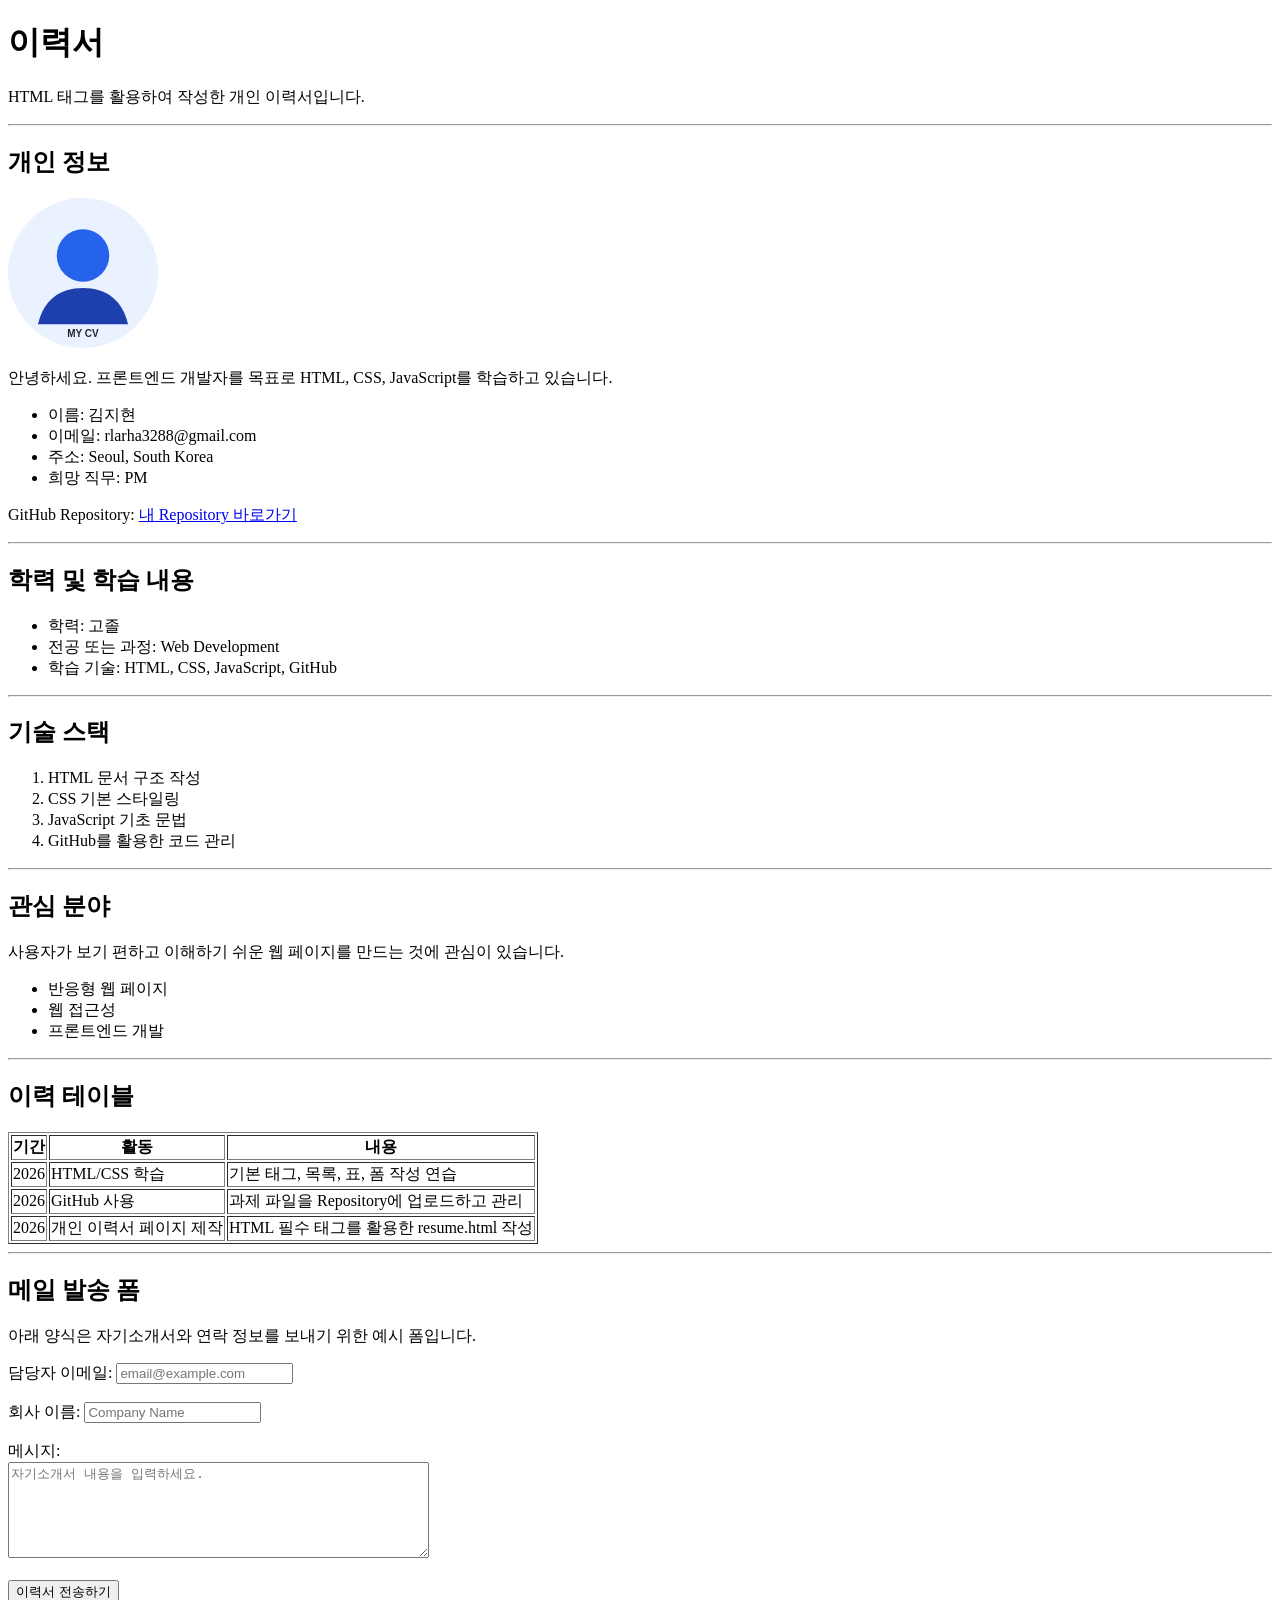
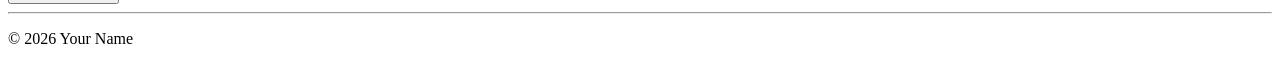
==== index.html @ 16676720 "Add Pages entry point" ====
<!DOCTYPE html>
<html lang="ko">
<head>
    <meta charset="UTF-8">
    <meta name="viewport" content="width=device-width, initial-scale=1.0">
    <meta http-equiv="refresh" content="0; url=./HTML_CSS/day1/resume.html">
    <title>oz_assignment</title>
</head>
<body>
    <h1>oz_assignment</h1>
    <p>
        이력서 페이지로 이동합니다.
        <a href="./HTML_CSS/day1/resume.html">HTML_CSS/day1/resume.html</a>
    </p>
</body>
</html>
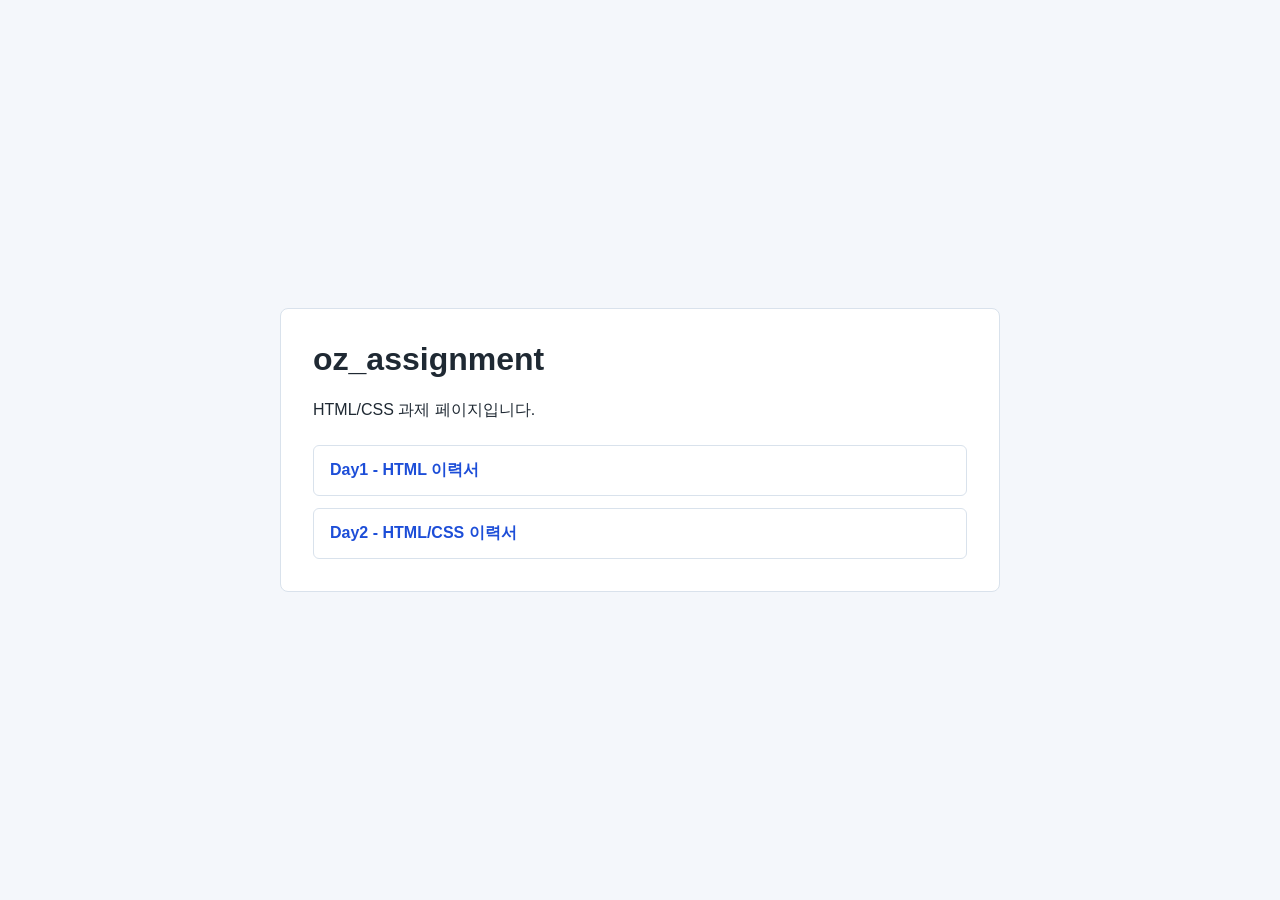
==== commit d24f2c99: "Add day2 styled resume assignment" ====
--- a/index.html
+++ b/index.html
@@ -3,14 +3,66 @@
 <head>
     <meta charset="UTF-8">
     <meta name="viewport" content="width=device-width, initial-scale=1.0">
-    <meta http-equiv="refresh" content="0; url=./HTML_CSS/day1/resume.html">
     <title>oz_assignment</title>
+    <style>
+        * {
+            box-sizing: border-box;
+        }
+
+        body {
+            margin: 0;
+            min-height: 100vh;
+            display: grid;
+            place-items: center;
+            padding: 24px;
+            background: #f4f7fb;
+            color: #1f2933;
+            font-family: Arial, "Noto Sans KR", sans-serif;
+        }
+
+        main {
+            width: min(720px, 100%);
+            padding: 32px;
+            border: 1px solid #d9e2ec;
+            border-radius: 8px;
+            background: #ffffff;
+        }
+
+        h1 {
+            margin-top: 0;
+        }
+
+        ul {
+            display: grid;
+            gap: 12px;
+            padding: 0;
+            margin: 24px 0 0;
+            list-style: none;
+        }
+
+        a {
+            display: block;
+            padding: 14px 16px;
+            border: 1px solid #d9e2ec;
+            border-radius: 6px;
+            color: #1d4ed8;
+            text-decoration: none;
+            font-weight: 700;
+        }
+
+        a:hover {
+            background: #edf4ff;
+        }
+    </style>
 </head>
 <body>
-    <h1>oz_assignment</h1>
-    <p>
-        이력서 페이지로 이동합니다.
-        <a href="./HTML_CSS/day1/resume.html">HTML_CSS/day1/resume.html</a>
-    </p>
+    <main>
+        <h1>oz_assignment</h1>
+        <p>HTML/CSS 과제 페이지입니다.</p>
+        <ul>
+            <li><a href="./HTML_CSS/day1/resume.html">Day1 - HTML 이력서</a></li>
+            <li><a href="./HTML_CSS/day2/resume.html">Day2 - HTML/CSS 이력서</a></li>
+        </ul>
+    </main>
 </body>
 </html>
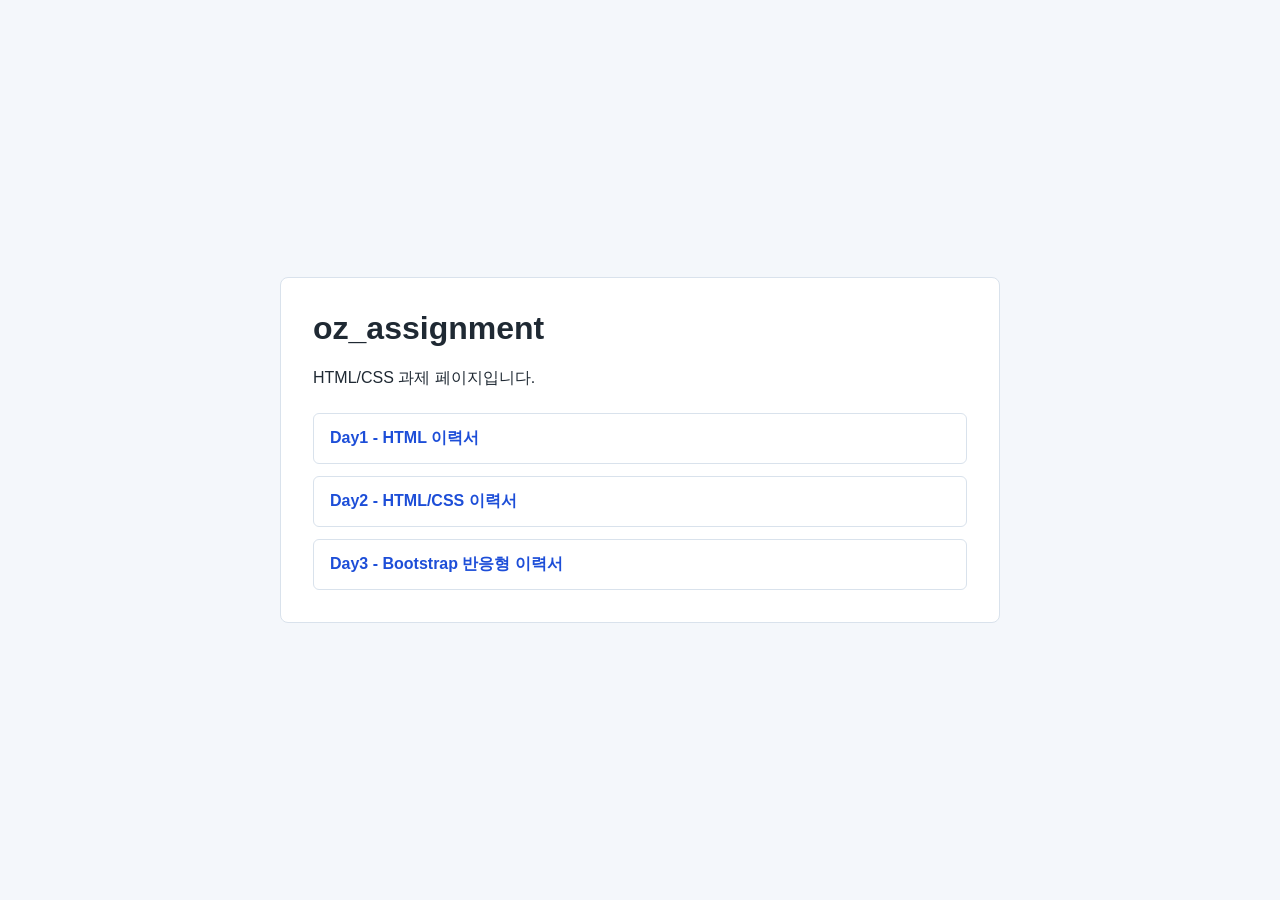
==== commit bf310d56: "Add day3 responsive resume assignment" ====
--- a/index.html
+++ b/index.html
@@ -62,6 +62,7 @@
         <ul>
             <li><a href="./HTML_CSS/day1/resume.html">Day1 - HTML 이력서</a></li>
             <li><a href="./HTML_CSS/day2/resume.html">Day2 - HTML/CSS 이력서</a></li>
+            <li><a href="./HTML_CSS/day3/resume.html">Day3 - Bootstrap 반응형 이력서</a></li>
         </ul>
     </main>
 </body>
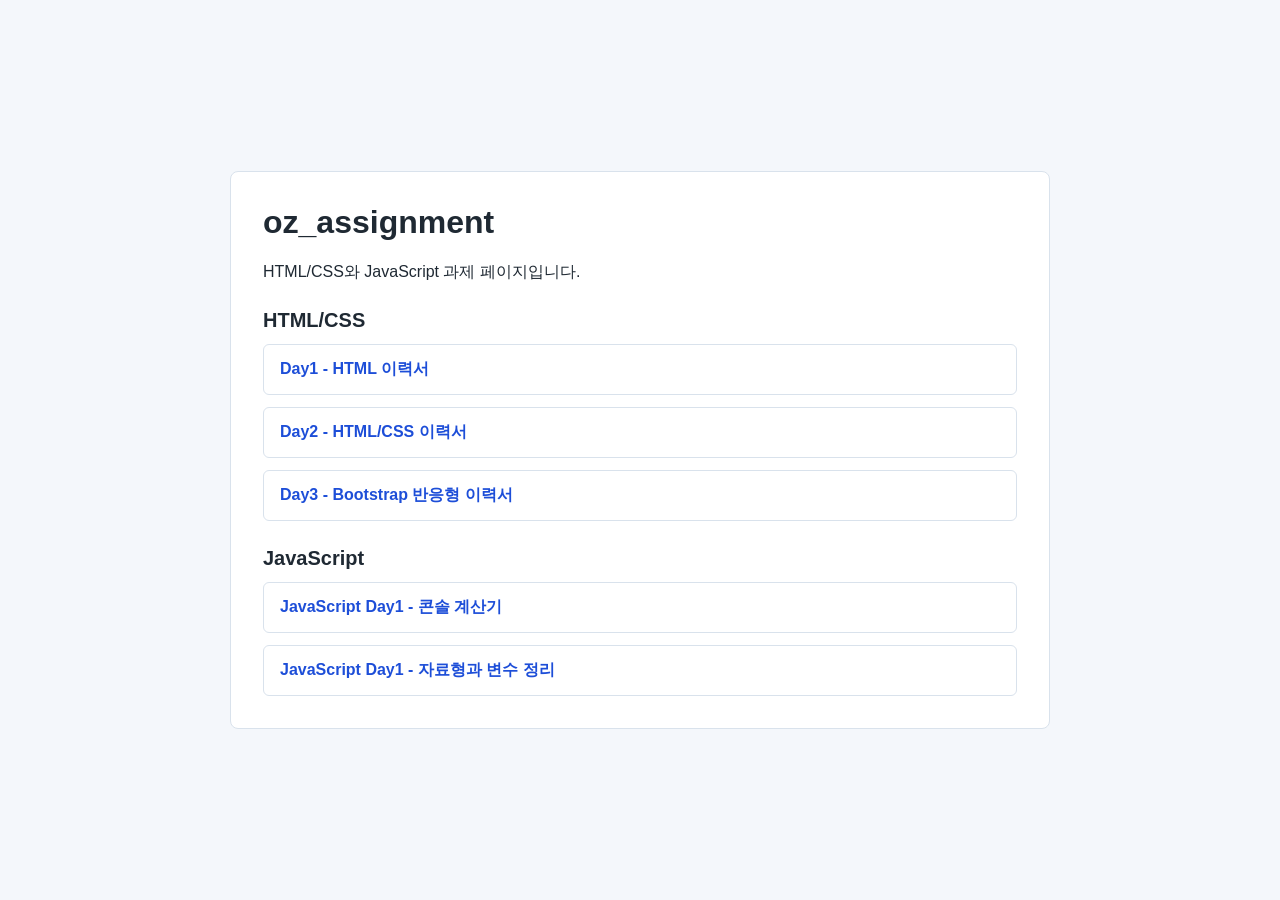
==== commit 0f1dd7fd: "Add JavaScript day1 console calculator" ====
--- a/index.html
+++ b/index.html
@@ -21,7 +21,7 @@
         }
 
         main {
-            width: min(720px, 100%);
+            width: min(820px, 100%);
             padding: 32px;
             border: 1px solid #d9e2ec;
             border-radius: 8px;
@@ -32,11 +32,20 @@
             margin-top: 0;
         }
 
+        .assignment-group {
+            margin-top: 26px;
+        }
+
+        .assignment-group h2 {
+            margin: 0 0 12px;
+            font-size: 20px;
+        }
+
         ul {
             display: grid;
             gap: 12px;
             padding: 0;
-            margin: 24px 0 0;
+            margin: 0;
             list-style: none;
         }
 
@@ -58,12 +67,24 @@
 <body>
     <main>
         <h1>oz_assignment</h1>
-        <p>HTML/CSS 과제 페이지입니다.</p>
-        <ul>
-            <li><a href="./HTML_CSS/day1/resume.html">Day1 - HTML 이력서</a></li>
-            <li><a href="./HTML_CSS/day2/resume.html">Day2 - HTML/CSS 이력서</a></li>
-            <li><a href="./HTML_CSS/day3/resume.html">Day3 - Bootstrap 반응형 이력서</a></li>
-        </ul>
+        <p>HTML/CSS와 JavaScript 과제 페이지입니다.</p>
+
+        <section class="assignment-group" aria-labelledby="html-css-title">
+            <h2 id="html-css-title">HTML/CSS</h2>
+            <ul>
+                <li><a href="./HTML_CSS/day1/resume.html">Day1 - HTML 이력서</a></li>
+                <li><a href="./HTML_CSS/day2/resume.html">Day2 - HTML/CSS 이력서</a></li>
+                <li><a href="./HTML_CSS/day3/resume.html">Day3 - Bootstrap 반응형 이력서</a></li>
+            </ul>
+        </section>
+
+        <section class="assignment-group" aria-labelledby="javascript-title">
+            <h2 id="javascript-title">JavaScript</h2>
+            <ul>
+                <li><a href="./JavaScript/day1/index.html">JavaScript Day1 - 콘솔 계산기</a></li>
+                <li><a href="./JavaScript/day1/blog.html">JavaScript Day1 - 자료형과 변수 정리</a></li>
+            </ul>
+        </section>
     </main>
 </body>
 </html>
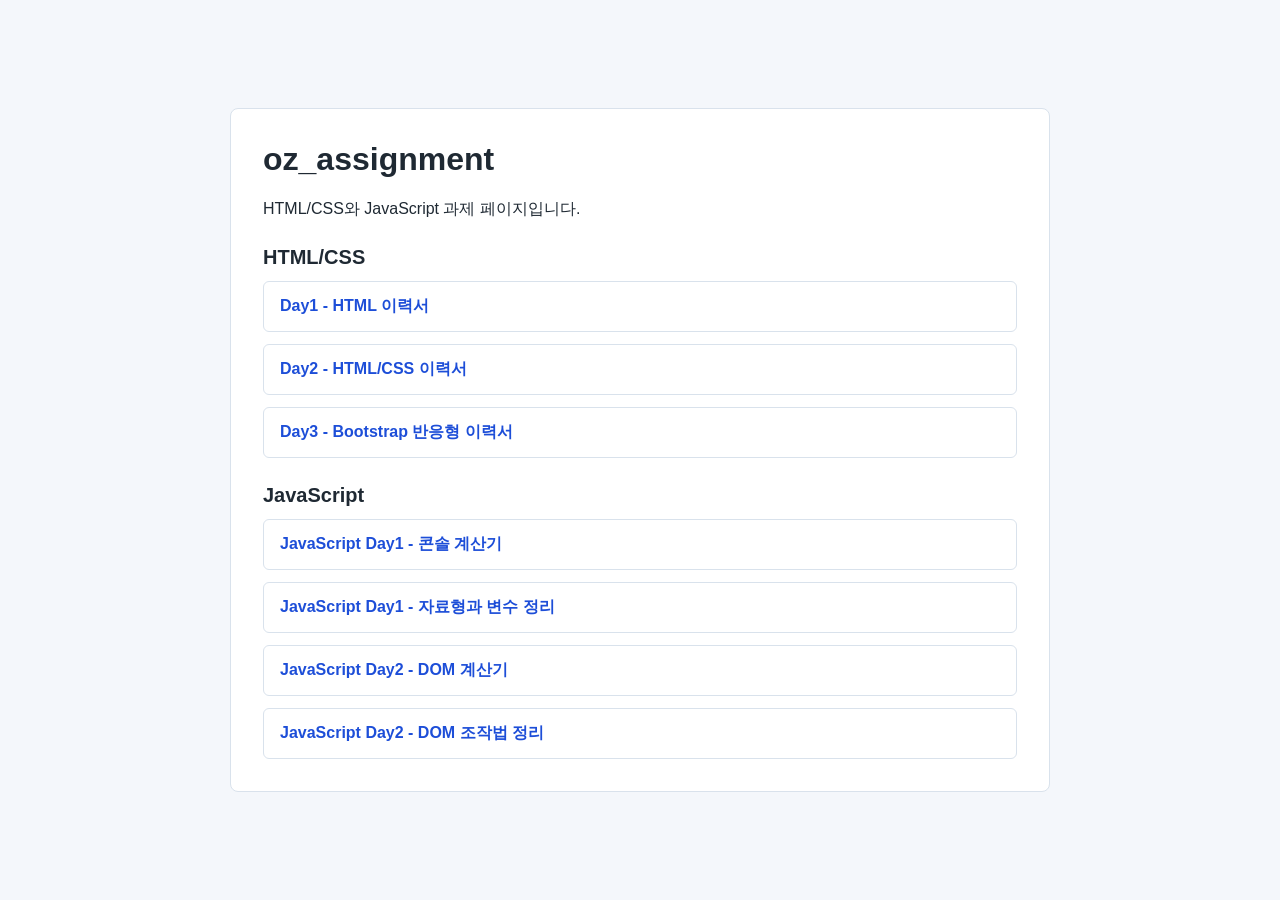
==== commit 737c2921: "Add JavaScript day2 DOM calculator" ====
--- a/index.html
+++ b/index.html
@@ -83,6 +83,8 @@
             <ul>
                 <li><a href="./JavaScript/day1/index.html">JavaScript Day1 - 콘솔 계산기</a></li>
                 <li><a href="./JavaScript/day1/blog.html">JavaScript Day1 - 자료형과 변수 정리</a></li>
+                <li><a href="./JavaScript/day2/calculator.html">JavaScript Day2 - DOM 계산기</a></li>
+                <li><a href="./JavaScript/day2/blog.html">JavaScript Day2 - DOM 조작법 정리</a></li>
             </ul>
         </section>
     </main>
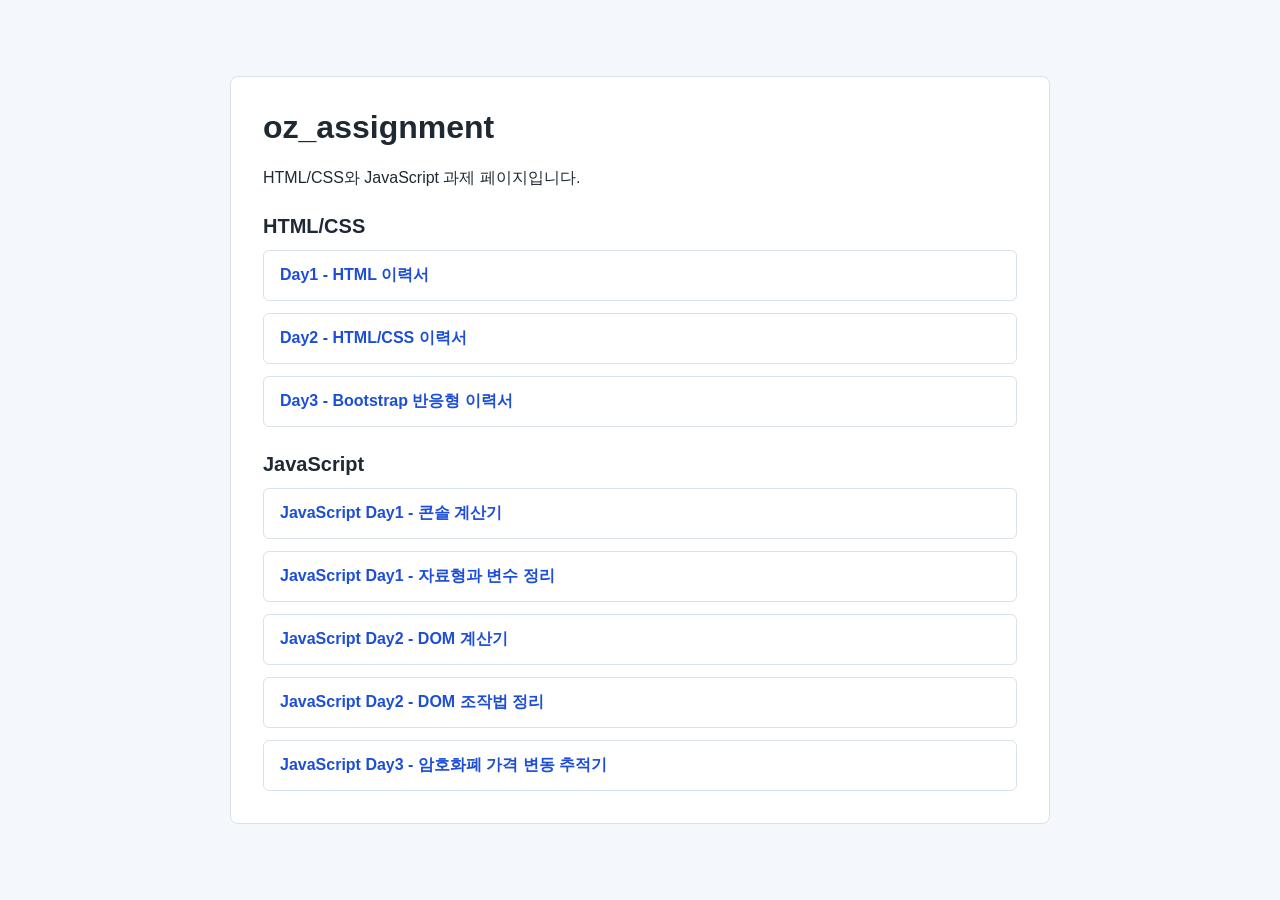
==== commit a4390a6d: "Add JavaScript day3 crypto tracker" ====
--- a/index.html
+++ b/index.html
@@ -85,6 +85,7 @@
                 <li><a href="./JavaScript/day1/blog.html">JavaScript Day1 - 자료형과 변수 정리</a></li>
                 <li><a href="./JavaScript/day2/calculator.html">JavaScript Day2 - DOM 계산기</a></li>
                 <li><a href="./JavaScript/day2/blog.html">JavaScript Day2 - DOM 조작법 정리</a></li>
+                <li><a href="./JavaScript/day3/index.html">JavaScript Day3 - 암호화폐 가격 변동 추적기</a></li>
             </ul>
         </section>
     </main>
